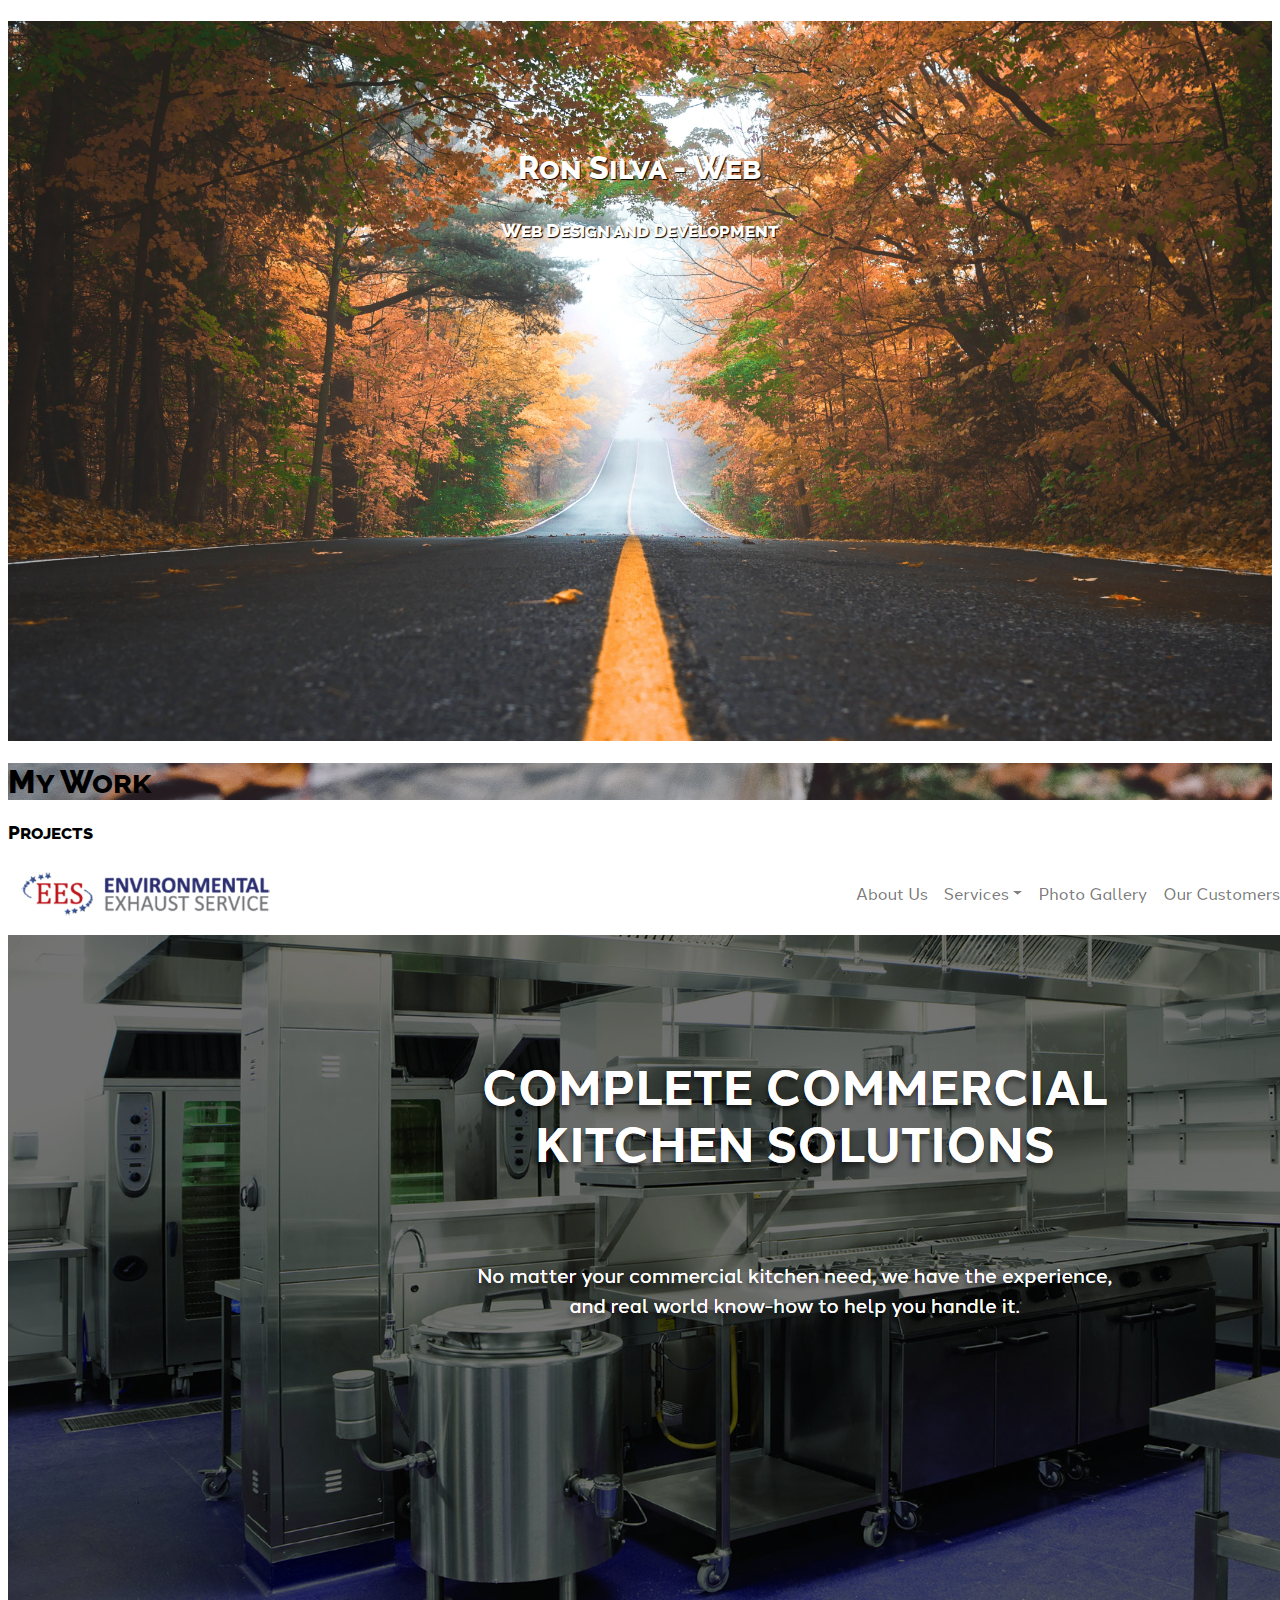
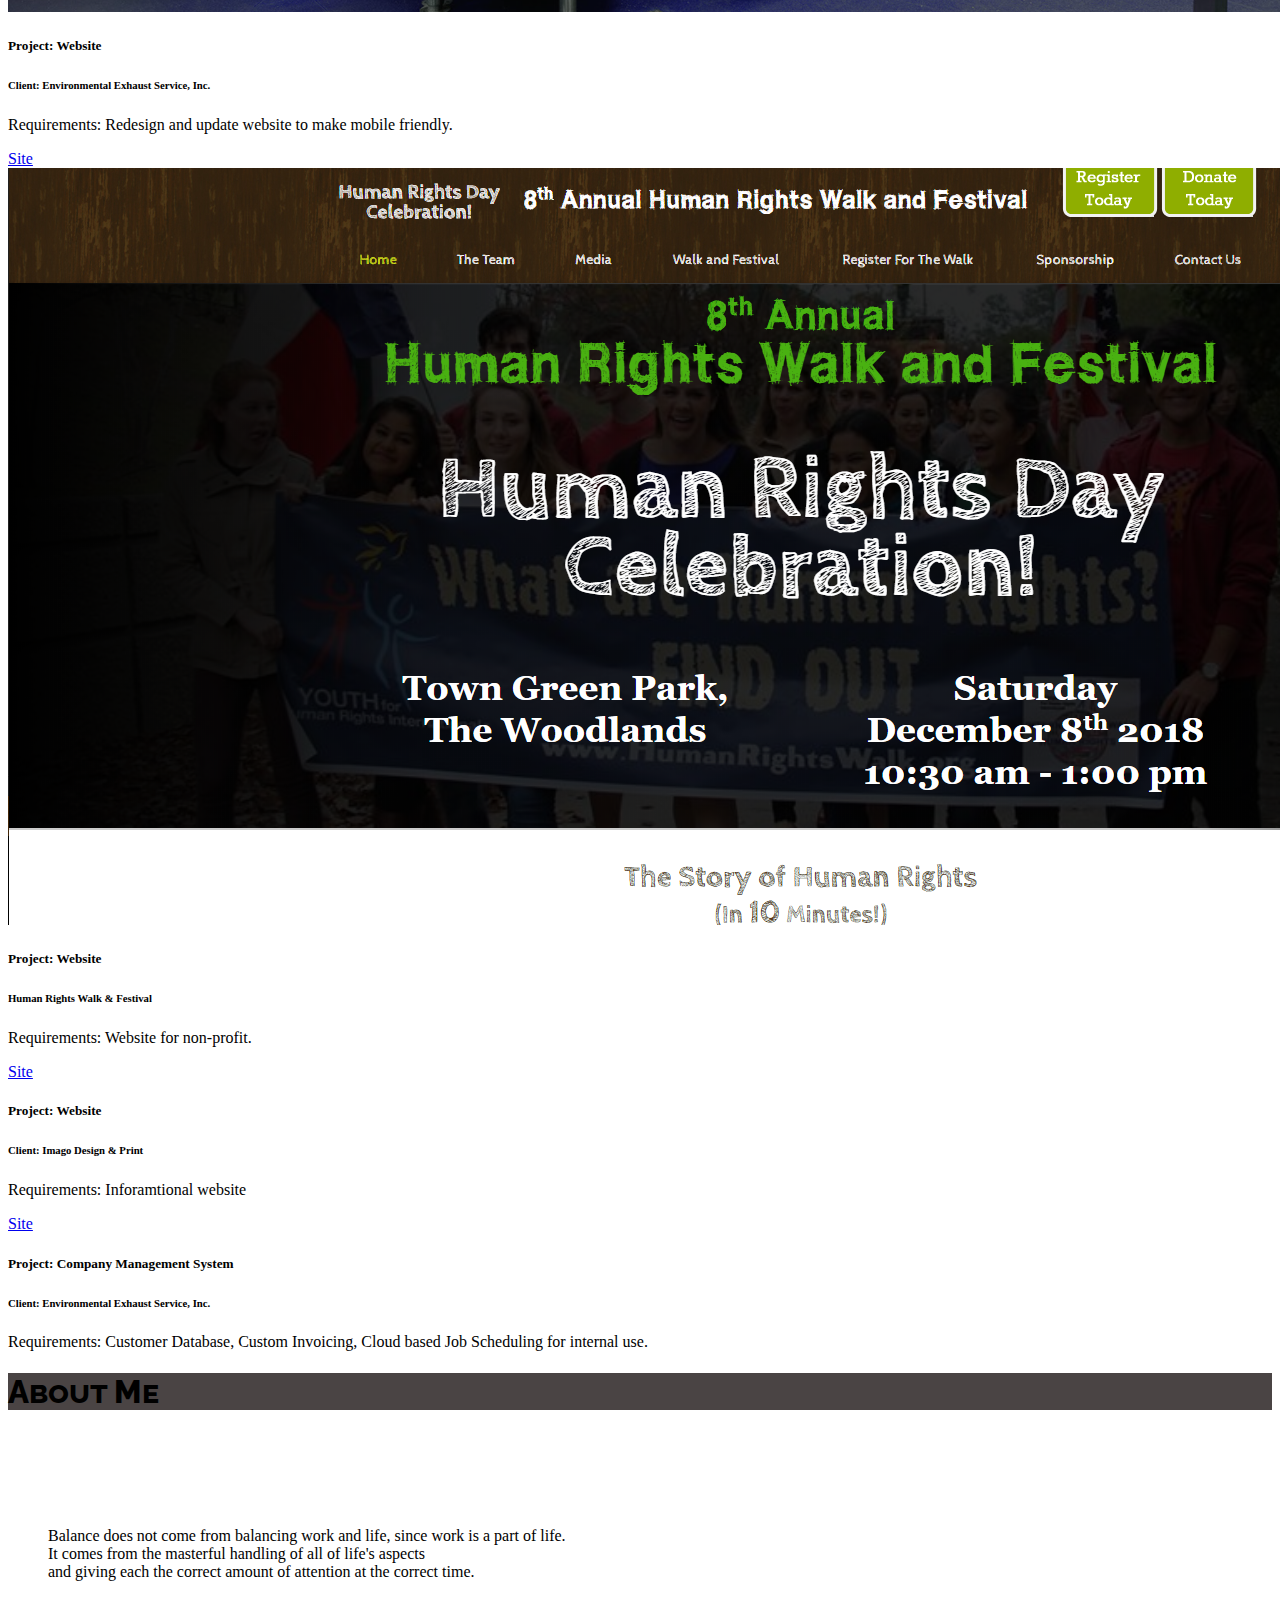
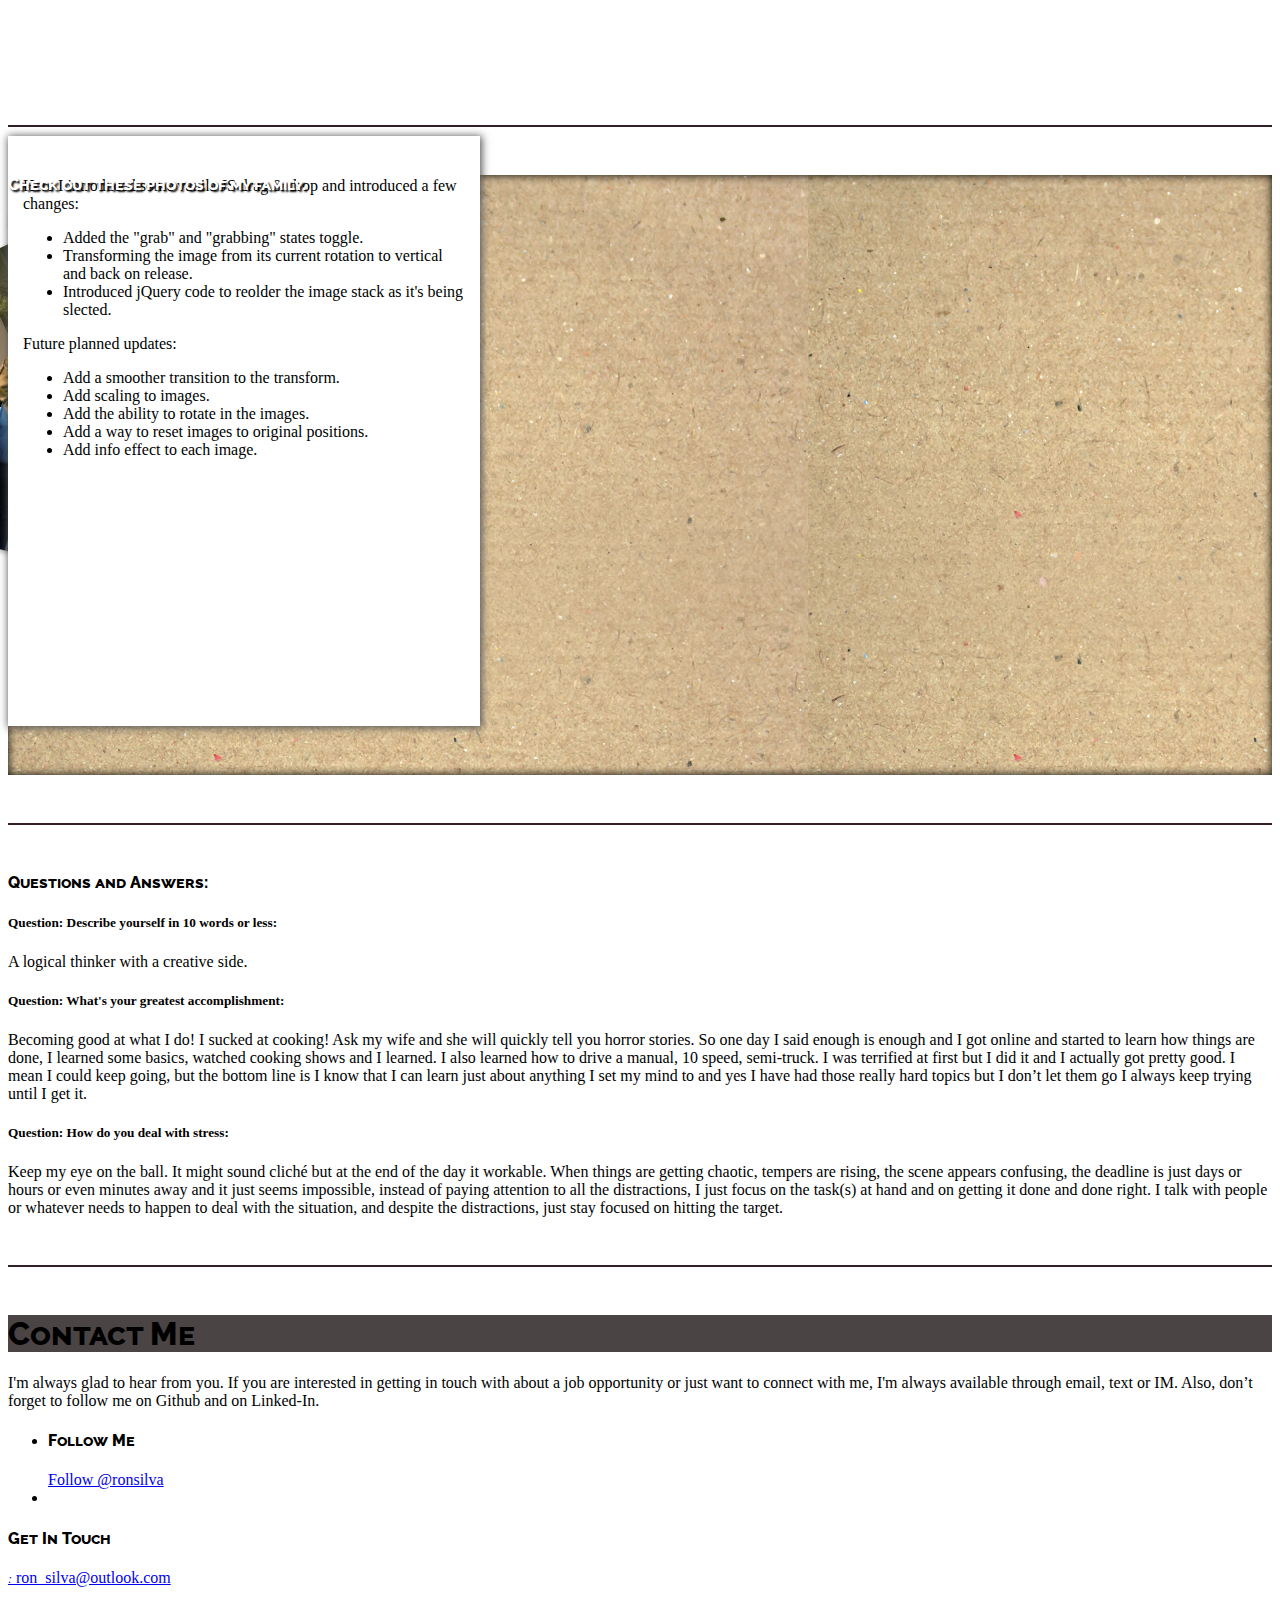
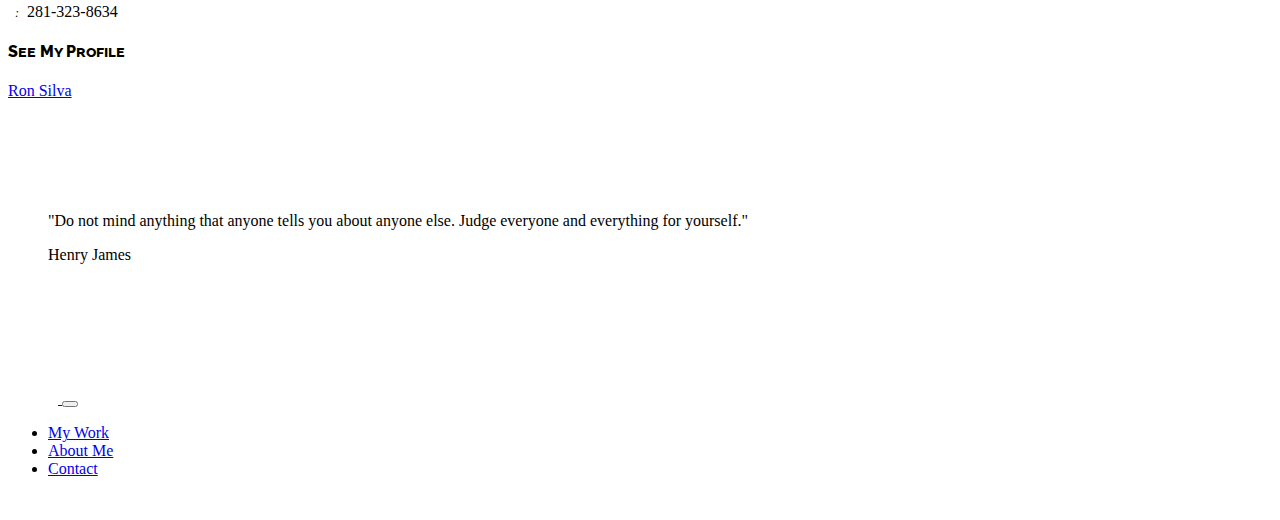
==== index.html @ 654223ab "Fix LinkedIn badge" ====
<!doctype html>
<html>
<head>
<meta charset="utf-8">
    <script src="https://code.jquery.com/jquery-3.3.1.min.js"></script>
    <meta name="viewport" content="width=device-width, initial-scale=1, shrink-to-fit=no">
    <meta name="description" content="My home page giving a quick insight into me and links to my work and ways to get in touch with me.">
    <meta name="author" content="Ron Silva">
    <link rel="icon" href="images/RonSilva_logoicon.png" type="image/png">
    <title>Ron Silva - Web Developer, Project Manager, Problem Solver</title>
    <!-- Bootstrap core CSS -->
    <link rel="stylesheet" href="https://stackpath.bootstrapcdn.com/bootstrap/4.1.3/css/bootstrap.min.css" integrity="sha384-MCw98/SFnGE8fJT3GXwEOngsV7Zt27NXFoaoApmYm81iuXoPkFOJwJ8ERdknLPMO" crossorigin="anonymous">
    <!--My style page-->
    <link href="css/style.css" rel="stylesheet" type="text/css">
    <!--FontAwesome CSS-->
    <link rel="stylesheet" href="https://use.fontawesome.com/releases/v5.3.1/css/all.css" integrity="sha384-mzrmE5qonljUremFsqc01SB46JvROS7bZs3IO2EmfFsd15uHvIt+Y8vEf7N7fWAU" crossorigin="anonymous">
    <link href="https://fonts.googleapis.com/css?family=Raleway:200,100,400" rel="stylesheet" type="text/css" />
    <!--GitHub Badge-->
    <script async defer src="https://buttons.github.io/buttons.js"></script>
    <script src="js/smoothScroll.js"></script>
</head>

<body id="top">
<header class="jumbotron bgImg rounded-0 myIndexBgImg">
        <div class="container-fluid">    
            <h1 class="indexHeaderText">Ron Silva - 
                <span 
                      class="txt-rotate" 
                      data-period="2000" 
                      data-rotate='["Web Developer", "Project Manager", "Problem Solver!"]'></span>
            </h1>
            <h3 class="indexHeaderText">Web Design and Development</h3>
        </div>
    </header>
    <!--Text Carousel-->
    <script src="js/typingCarousel.js"></script>

    <!--Header Work-->
    <div class="jumbotron bgImg rounded-0 myWorkBgImg" id="work">
      <div class="container-fluid">
          <h1 class="text-white pt-0">My Work</h1>
      </div>
    </div>
    <!--Main Body-->
    <section class="container pb-5 mb-5 bg-white">  
    <h3>Projects</h3>
       <div class="row">
            <div class="col-sm-6">
                <div class="card">
                    <div class="card-body">
                        <img class="card-img-top mb-2 border border-dark rounded" src="images/Projects/EES_Website.png" alt="EES,Inc. Website Image">
                        <h5 class="card-title">Project: Website</h5>
                        <h6 class="card-subtitle">Client: Environmental Exhaust Service, Inc.</h6>
                        <p class="card-text">Requirements: Redesign and update website to make mobile friendly.</p>
                        <a href="http://eestx.com/" class="btn btn-outline-dark px-5" target="new"> Site </a>
                    </div>
                </div>
            </div>
            <div class="col-sm-6">
                <div class="card">
                    <div class="card-body">
                        <img class="card-img-top mb-2 border border-dark rounded" src="images/Projects/HRW_Website.png" alt="Human Rights Walk website Image">
                        <h5 class="card-title">Project: Website</h5>
                        <h6 class="card-subtitle">Human Rights Walk &amp; Festival</h6>
                        <p class="card-text">Requirements: Website for non-profit.</p>
                        <a href="http://www.humanrightswalk.org/" class="btn btn-outline-dark px-5" target="new">Site</a>
                    </div>
                </div>
            </div>
        </div>
        <div class="clearfix my-3"></div>
        <div class="row">
            <div class="col-sm-6">
                <div class="card">
                    <div class="card-body">
                        <h5 class="card-title">Project: Website</h5>
                        <h6 class="card-subtitle">Client: Imago Design &amp; Print</h6> 
                        <p class="card-text">Requirements: Inforamtional website</p>
                        <a href="http://www.imagogr.com" class="btn btn-outline-dark px-5" target="new" >Site</a>
                    </div>
                </div>
            </div>
            <div class="col-sm-6">
                <div class="card">
                    <div class="card-body">
                        <h5 class="card-title">Project: Company Management System </h5>
                        <h6 class="card-subtitle">Client: Environmental Exhaust Service, Inc.</h6>
                        <p class="card-text">Requirements: Customer Database, Custom Invoicing, Cloud based Job Scheduling for internal use.</p>                        
                    </div>
                </div>
            </div>
        </div>
      </section>
    
    <!--About Me-->
    <!--Header-->
<div class="jumbotron bgImg aboutMeBgImg" id="about">
  <div class="container-fluid">
    <h1 class="text-white pt-0">About Me</h1>
  </div>
</div>
<div class="container"> 
  <!--Top statement-->
  <blockquote class="blockquote text-center py-4 mb-5">
    <p class="mb-0">Balance does not come from balancing work and life, since work is a part of life. <br>
      It comes from the masterful handling of all of life's aspects<br>
      and giving each the correct amount of attention at the correct time.</p>
  </blockquote>
  <!--Pictures-->
  <hr>
  </div>
    <section class="container-fluid" id="bg-wood">
    <!--<a href='https://www.freepik.com/free-psd/realistic-wood-background_957876.htm'>Designed by Graphictwister</a>-->  <div class="container">
        <h4 class="ml-5 py-5">Check out these photos of my family.</h4>
        <section class="meGroup pl-5"> 
            <img src="images/Me/Me1.JPG" alt="Me 1" class="tform-5 imgShadow img-thumbnail me" name="dragme"> 
            <img src="images/Me/Me2.JPG" alt="Me 2" class="tform-25 imgShadow img-thumbnail me" name="dragme"> 
            <img src="images/Me/Me_NewYork.JPG" alt="Me 3" class="tform-15 imgShadow img-thumbnail me" name="dragme"> 
            <img src="images/Me/Me+Einstein.jpg" alt="Me 4" class="tform-25  imgShadow img-thumbnail me" name="dragme"> 
            <img src="images/Me/Me+Kids+Einstein.jpg" alt="Me 5" class="tform-5 imgShadow img-thumbnail me" name="dragme"> 
            <img src="images/Me/Family.jpg" alt="Me 6" class="tform-25 imgShadow img-thumbnail me xWhith" name="dragme"> 
        </section>
    </div>
        <!--DragNDrop Script--> 
        <script src="js/dragNdrop.js"></script>
        <div class="float-right paperBG d-none d-lg-block">
            <p>Here I introduced some vanila JS drag &amp; drop and introduced a few changes:
                <ul>
                    <li>Added the "grab" and "grabbing" states toggle.</li>
                    <li>Transforming the image from its current rotation to vertical and back on release.</li>
                    <li>Introduced jQuery code to reolder the image stack as it's being slected.</li>
                </ul>
            </p>
            <p>Future planned updates:
                <ul>
                    <li>Add a smoother transition to the transform.</li>
                    <li>Add scaling to images.</li>
                    <li>Add the ability to rotate in the images.</li>
                    <li>Add a way to reset images to original positions.</li>
                    <li>Add info effect to each image.</li>
                </ul>
            </p>
        </div>
  </section>
  
  <!--Q and A--> 
  <div class="container pb-5 mb-5">
    <hr>
    <h4 id="more" class="mb-4">Questions and Answers:</h4>
      <!--Question 1 details-->
    <a id="10words"><h5>Question: Describe yourself in 10 words or less:</h5></a>
    <p>A logical thinker with a creative side.</p>
   <!-- <h5>Question: Why?</h5>
    <p>When I was young I used to work in small theaters in Hollywood. I worked on stage designs and lighting. That eventually lead me into floral design and I did that on and off professionally for a few years.  I personally gravitated towards interior design and architecture and was looking at working in that field. But one thing that was always with me was my ability to think logically.  Generally I was always considered the "smart one" amongst my friends. I just like to learn and develop new skills.   </p>-->  
      <!--Question 2 details-->
    <a id="greatest"><h5>Question: What's your greatest accomplishment:</h5></a>  
    <p>Becoming good at what I do!  I sucked at cooking!  Ask my wife and she will quickly tell you horror stories.  So one day I said enough is enough and I got online and started to learn how things are done, I learned some basics, watched cooking shows and I learned.  I also learned how to drive a manual, 10 speed, semi-truck.  I was terrified at first but I did it and I actually got pretty good.  I mean I could keep going, but the bottom line is I know that I can learn just about anything I set my mind to and yes I have had those really hard topics but I don’t let them go I always keep trying until I get it.</p>
      <!--Question 3 details-->
    <a id="stress"><h5>Question: How do you deal with stress:</h5></a>
      <p>Keep my eye on the ball. It might sound cliché but at the end of the day it workable.  When things are getting chaotic, tempers are rising, the scene appears confusing, the deadline is just days or hours or even minutes away and it just seems impossible, instead of paying attention to all the distractions, I just focus on the task(s) at hand and on getting it done and done right.  I talk with people or whatever needs to happen to deal with the situation, and despite the distractions, just stay focused on hitting the target.</p>
      
      <hr class="mb-5">  
  </div>
<div class="jumbotron bgImg contactMeBgImg" id="contact">
  <div class="container-fluid">
    <h1 class="text-white">Contact Me</h1>
  </div>
</div>
<div class="container">
  <div>
    <p>I'm always glad to hear from you.  If you are interested in getting in touch with about a job opportunity or just want to connect with me, I'm always available through email, text or IM.  Also, don’t forget to follow me on Github and on Linked-In. </p>
  </div>
  <section class="card-group pt-4"> 
    <!-- Follow buttons-->
    <div class="card">
      <ul class="list-group list-group-flush">
        <!--Github-->
        <li class="list-group-item">
          <h4 class="card-title py-3">Follow Me</h4>
          <!--<i class="fab fa-github fa-3x pb-2 d-block"></i>--> 
          <a class="github-button" href="https://github.com/ronsilva" data-size="large" aria-label="Follow @ronsilva on GitHub">Follow @ronsilva</a> </li>
        <!--linked in follow button-->
        <li class="list-group-item"> 
          <!--<i class="fab fa-linkedin fa-3x pb-2 d-block"></i>--> 
          <script src="//platform.linkedin.com/in.js" type="text/javascript"> lang: en_US</script> 
          <script type="IN/FollowCompany" data-id="1337"></script> 
        </li>
      </ul>
    </div>
    <!--Personal contact-->
    <div class="card">
      <div class="card-body">
        <h4 class="card-title py-2">Get In Touch</h4>
        <a class="text-black-50" href="mailto:ron_silva@outlook.com"><i class="fas fa-at fa-1x text-dark"> :</i> ron_silva@outlook.com</a>
        <p>&nbsp;<i class="fas fa-mobile-alt fa-1x text-dark">&nbsp;:</i>&nbsp; 281-323-8634</p>
      </div>
    </div>
    <!--Linked In Badge-->
    <div class="card">
      <div class="card-body">
        <h4 class="card-title py-2">See My Profile</h4>
        <div class="LI-profile-badge"  data-version="v1" data-size="medium" data-locale="en_US" data-type="horizontal" data-theme="light" data-vanity="mrronsilva"><a class="LI-simple-link" href="https://www.linkedin.com/in/mrronsilva?trk=profile-badge">Ron Silva</a></div>
      </div>
    </div>
  </section>
  <!--Quote-->
  <blockquote class="blockquote text-center">
    <p class="mb-0">"Do not mind anything that anyone tells you about anyone else. Judge everyone and everything for yourself."</p>
    <footer class="blockquote-footer">Henry James</footer>
  </blockquote>
</div>
    
    <!--Bottom NavBar-->  
    <nav class="navbar fixed-bottom navbar-expand-sm navbar-dark bg-dark">
      <a class="navbar-brand" href="#top"><img id="logo" src="images/RonSilva_logo.png" alt="Ron Silva Logo" width="50"> </a>
      <button class="navbar-toggler" type="button" data-toggle="collapse" data-target="#navbarCollapse" aria-controls="navbarCollapse" aria-expanded="false" aria-label="Toggle navigation">
        <span class="navbar-toggler-icon"></span>
      </button>
      <div class="collapse navbar-collapse" id="navbarCollapse">
        <ul class="navbar-nav mr-auto">
          <li class="nav-item">
            <a class="nav-link" href="#work">My Work</a>
          </li>
          <li class="nav-item">
            <a class="nav-link" href="#about">About Me <span class="sr-only"></span></a>
          </li>
          <li class="nav-item">
            <a class="nav-link" href="#contact">Contact</a>
          </li>
        </ul>
          <div class="nav-justified" style="color: white;"><small>Web Developer&nbsp; <i class="fas fa-ellipsis-v"></i>&nbsp; Project Manager&nbsp; <i class="fas fa-ellipsis-v"></i>&nbsp; Problem Solver&nbsp;</small></div>
      </div>
    </nav>    
    
 <!-- Bootstrap core JavaScript
    ================================================== -->
    <!-- Placed at the end of the document so the pages load faster -->
    <script src="https://cdnjs.cloudflare.com/ajax/libs/popper.js/1.14.3/umd/popper.min.js" integrity="sha384-ZMP7rVo3mIykV+2+9J3UJ46jBk0WLaUAdn689aCwoqbBJiSnjAK/l8WvCWPIPm49" crossorigin="anonymous"></script>
    <script src="https://stackpath.bootstrapcdn.com/bootstrap/4.1.3/js/bootstrap.min.js" integrity="sha384-ChfqqxuZUCnJSK3+MXmPNIyE6ZbWh2IMqE241rYiqJxyMiZ6OW/JmZQ5stwEULTy" crossorigin="anonymous"></script>
    <script>
    window.onload = function() {
        //dragNdrop
        document.onmousedown = startDrag;
        document.onmouseup = stopDrag;
        //Carousel
        var elements = document.getElementsByClassName('txt-rotate');
        for (var i=0; i<elements.length; i++) {
            var toRotate = elements[i].getAttribute('data-rotate');
            var period = elements[i].getAttribute('data-period');
                if (toRotate) {
                    new TxtRotate(elements[i], JSON.parse(toRotate), period);
                }
        }
        // INJECT CSS
        var css = document.createElement("style");
        css.type = "text/css";
        css.innerHTML = ".txt-rotate > .wrap { border-right: 0.08em solid #666 }";
        document.body.appendChild(css);
    }
    </script>
    <script type="text/javascript" src="https://platform.linkedin.com/badges/js/profile.js" async defer></script>
</body>
</html>
---- css/style.css ----
@charset "utf-8";
/* CSS Document */

/*Fonts*/
@import url("https://use.typekit.net/yme8pob.css");
/*also "halyard-display"; "freight-micro-pro;*/

/*General*/
body {
    font-family: "acumin-pro";
}

h1, h2, h3, h4 {
    font-family: 'Raleway', sans-serif;
    font-variant: small-caps;
    font-weight: 800;
}

hr {
    display: block;
    margin: 3em auto;
    border-style:solid;
    border-width: 1px;
    color: #332024;
}

.row {
    position: relative;
    z-index: 2;
}

/*Navbar Items*/
.navbar-brand {
    padding: 0;
    width: 50px;
}

.fas {
    font-size: .75em;
}

/*Page Header Images*/
.bgImg {
    background-repeat: no-repeat;
    background-attachment: fixed;
    background-size: cover;
}

@media (max-width: 576px) {
    .bgImg{
    background-attachment:scroll;    
    }
}

.myIndexBgImg {
    background-image: url(../images/Backgrounds/patrick-tomasso-151382-unsplash.jpg);
    background-position:top;
    height: 45em;
}

.myWorkBgImg {
    background-image: url(../images/Backgrounds/annie-spratt-40195-unsplash.jpg);
    background-position:top;
}

.aboutMeBgImg {
    background-image: url(../images/Backgrounds/wes-hicks-453773-unsplash.jpg);
    background-position:center;
}

.contactMeBgImg {
    background-image: url(../images/Backgrounds/patrick-tomasso-151382-unsplash.jpg);
    background-position:bottom;
}

/*Index Page*/


.jumbotron {
    position: relative;
    z-index: 2;
    background-color: rgba(13,6,6,0.75);
}

#meIndex {
    position:relative;
    float: right;
    display: block;
    width: 18%;
    z-index: 2;
}

/*About Me Page*/
.meGroup {
    position: relative;
    width: 100%;
    height: 100%;
}

.imgShadow {
    -webkit-box-shadow: 2px 2px 5px rgba(0,0,0,0.5);
    -moz-box-shadow: 2px 2px 5px rgba(0,0,0,0.3);
    box-shadow: 2px 2px 5px rgba(0,0,0,0.3);
}

.me {
    position: absolute;
    width: 200px;
    height: auto;
}

.xWhith {
    width: 300px;
}

.tform-5 {
    -ms-transform: rotate(5deg);  /*IE 9*/ 
    -webkit-transform: rotate(5deg);  /*Safari 3-8*/ 
    transform: rotate(5deg);
}

.tform-15 {
    -ms-transform: rotate(15deg); /* IE 9 */
    -webkit-transform: rotate(15deg); /* Safari 3-8 */
    transform: rotate(15deg);
}

.tform-25 {
    -ms-transform: rotate(-25deg);  /*IE 9 */
    -webkit-transform: rotate(-25deg);  /*Safari 3-8*/ 
    transform: rotate(-25deg);
}

#bg-wood{
    background:url(../images/Backgrounds/TextureBG.png);
    -moz-box-shadow:    inset 0 0 10px #000000;
    -webkit-box-shadow: inset 0 0 10px #000000;
    box-shadow: inset 0 0 10px #000;
    width: 100%;
    height: 600px;
}

#bg-wood h4 {
    position: relative;
    color: white;
    text-shadow:  2px 2px 2px #000;
    z-index: 10;
}
.paperBG {
    position: relative;
    bottom: 80px;
    background:#fff;
    width: 35%;
    height: 90%;
    padding: 25px 15px;
    box-shadow: 1px 1px 8px 1px #555;
}
.indexHeaderText {
    position: relative;
    color: #FFF;
    text-align: center;
    top:3em;
    padding: 1em 0;
    text-shadow: 1px 1px 1px #000;
}

.indexHeaderText h1 {
    font-size: 3em;
}

.indexHeaderText h3 {
    font-size: 2em;
    position: relative;
}
.blockquote {
    padding: 5em 0;
}
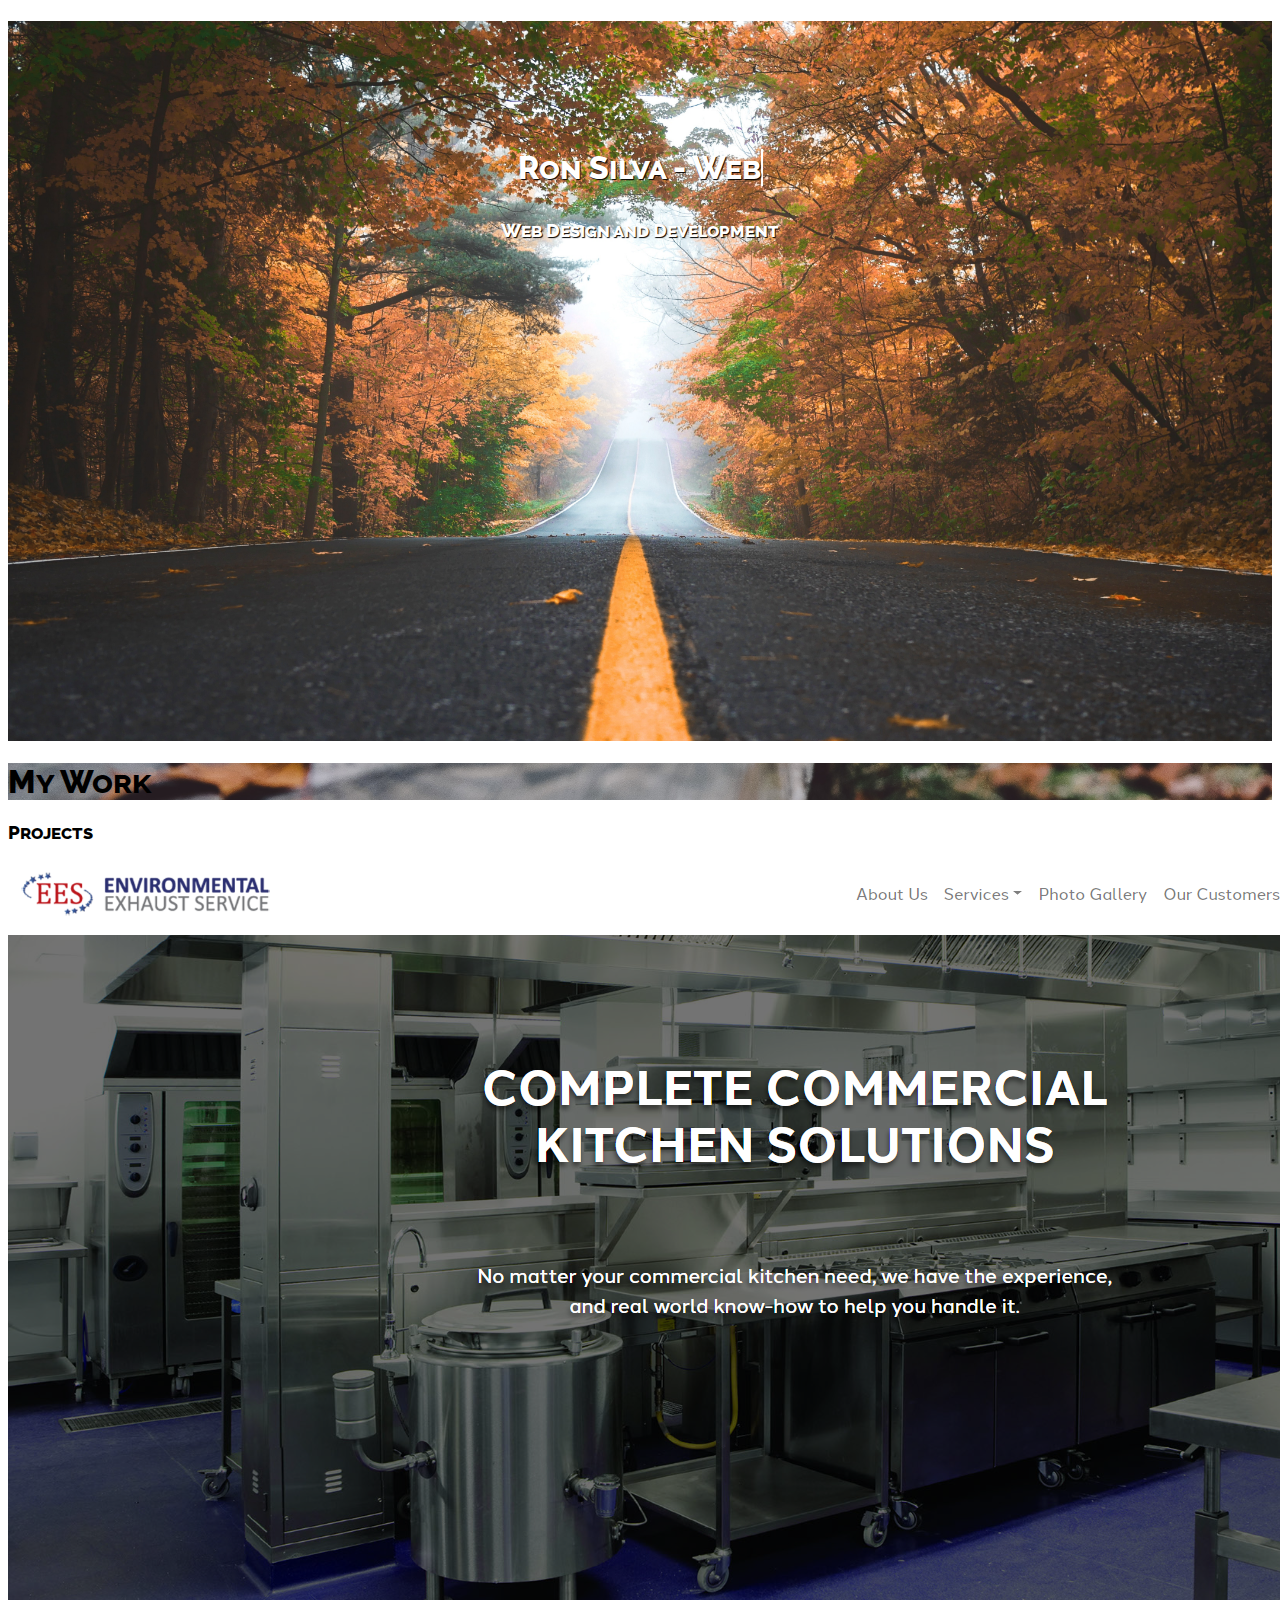
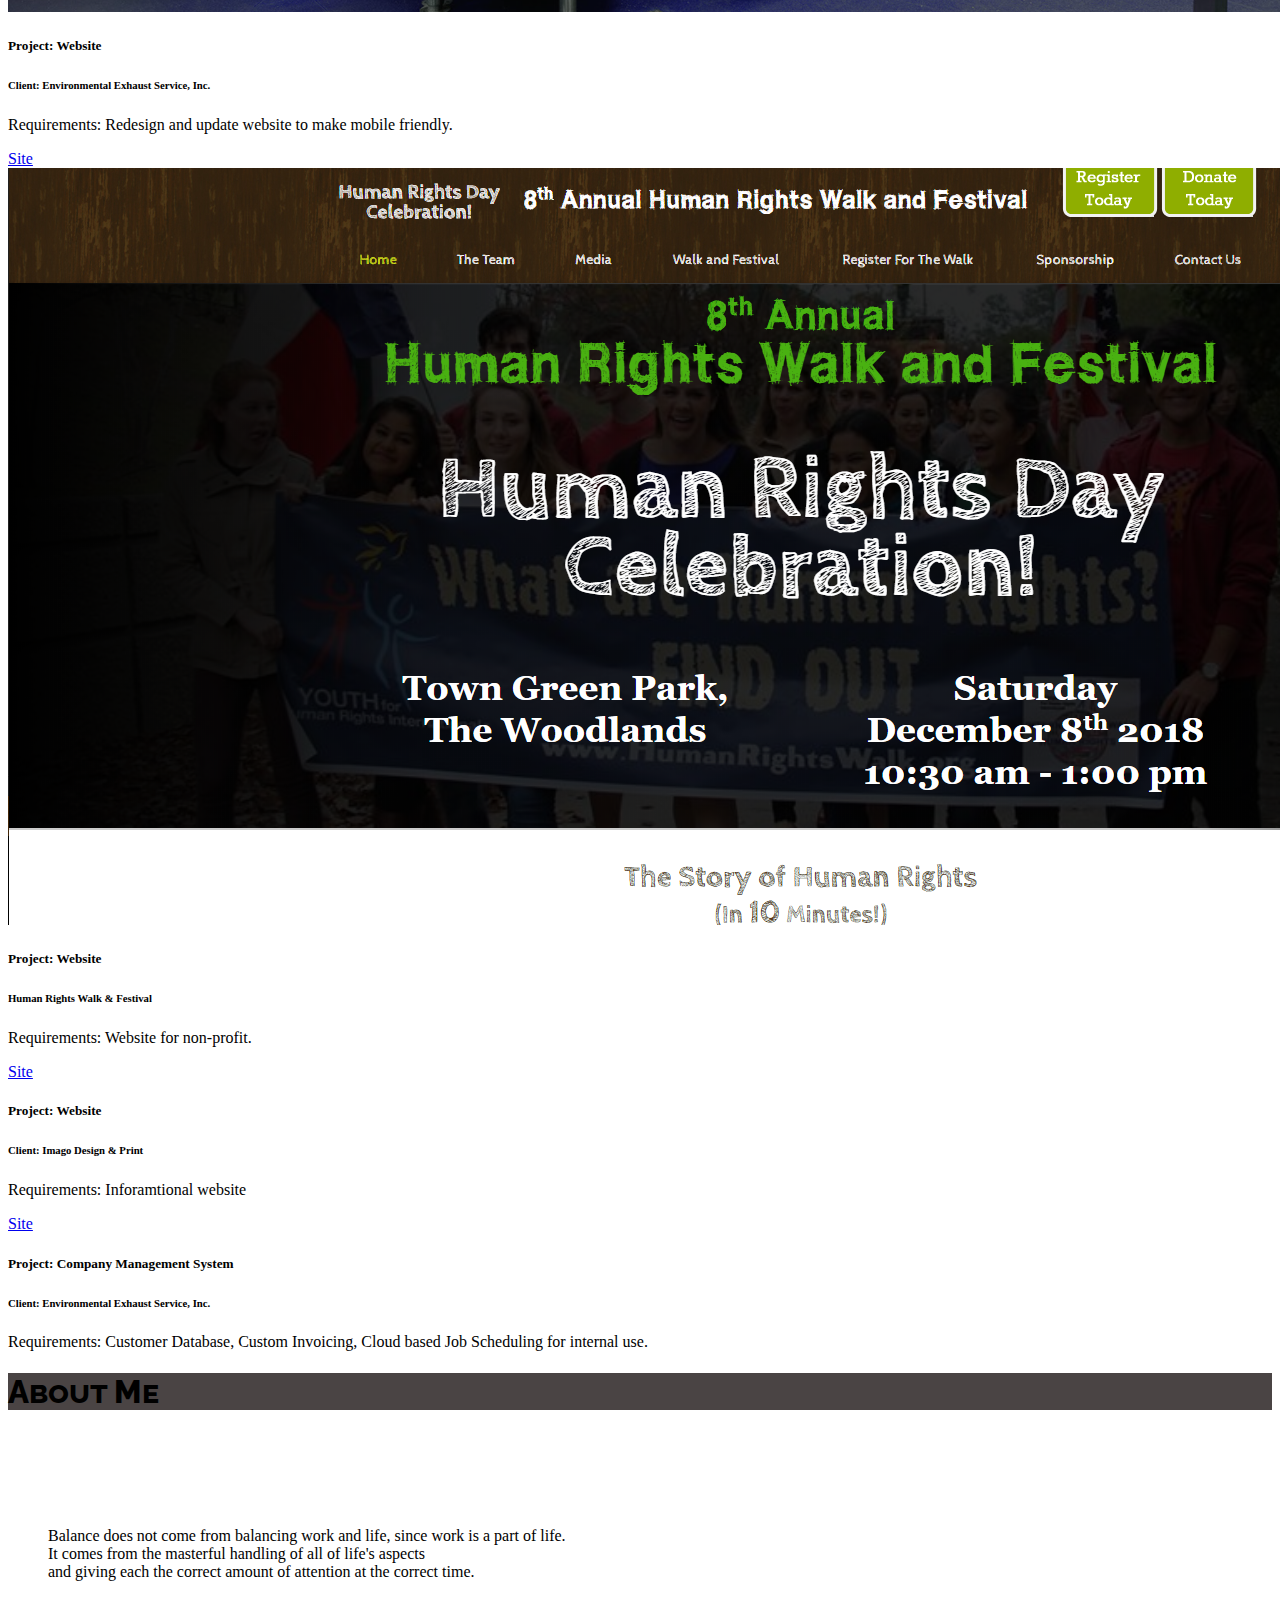
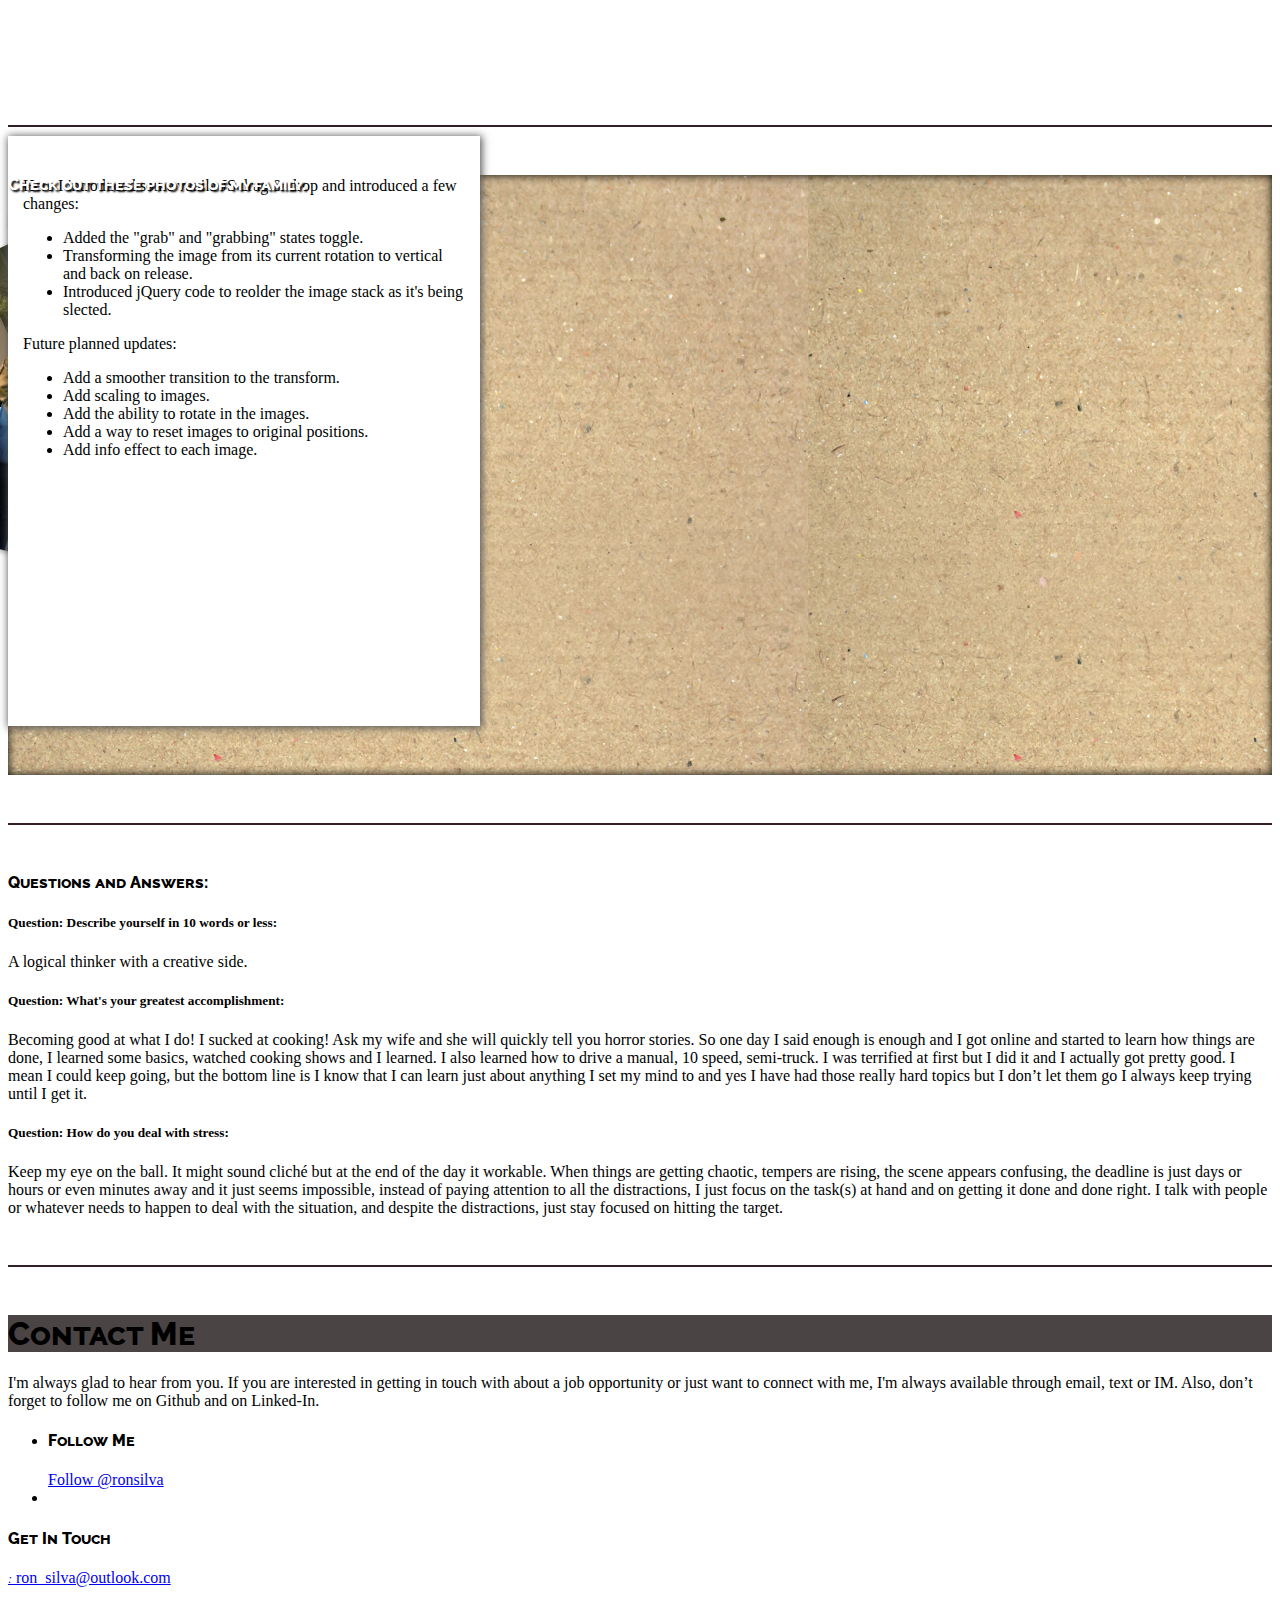
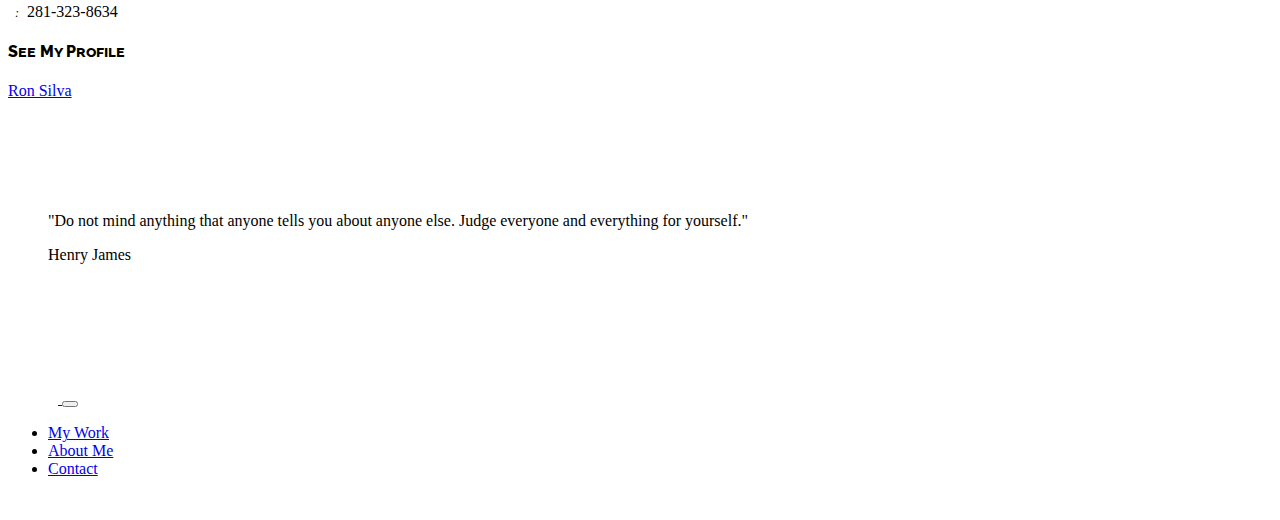
==== commit c6581104: "fix load time for top banner text" ====
--- a/index.html
+++ b/index.html
@@ -2,7 +2,6 @@
 <html>
 <head>
 <meta charset="utf-8">
-    <script src="https://code.jquery.com/jquery-3.3.1.min.js"></script>
     <meta name="viewport" content="width=device-width, initial-scale=1, shrink-to-fit=no">
     <meta name="description" content="My home page giving a quick insight into me and links to my work and ways to get in touch with me.">
     <meta name="author" content="Ron Silva">
@@ -91,10 +90,9 @@
             </div>
         </div>
       </section>
-    
     <!--About Me-->
     <!--Header-->
-<div class="jumbotron bgImg aboutMeBgImg" id="about">
+<div class="jumbotron bgImg rounded-0 aboutMeBgImg" id="about">
   <div class="container-fluid">
     <h1 class="text-white pt-0">About Me</h1>
   </div>
@@ -147,21 +145,15 @@
   <div class="container pb-5 mb-5">
     <hr>
     <h4 id="more" class="mb-4">Questions and Answers:</h4>
-      <!--Question 1 details-->
     <a id="10words"><h5>Question: Describe yourself in 10 words or less:</h5></a>
     <p>A logical thinker with a creative side.</p>
-   <!-- <h5>Question: Why?</h5>
-    <p>When I was young I used to work in small theaters in Hollywood. I worked on stage designs and lighting. That eventually lead me into floral design and I did that on and off professionally for a few years.  I personally gravitated towards interior design and architecture and was looking at working in that field. But one thing that was always with me was my ability to think logically.  Generally I was always considered the "smart one" amongst my friends. I just like to learn and develop new skills.   </p>-->  
-      <!--Question 2 details-->
     <a id="greatest"><h5>Question: What's your greatest accomplishment:</h5></a>  
     <p>Becoming good at what I do!  I sucked at cooking!  Ask my wife and she will quickly tell you horror stories.  So one day I said enough is enough and I got online and started to learn how things are done, I learned some basics, watched cooking shows and I learned.  I also learned how to drive a manual, 10 speed, semi-truck.  I was terrified at first but I did it and I actually got pretty good.  I mean I could keep going, but the bottom line is I know that I can learn just about anything I set my mind to and yes I have had those really hard topics but I don’t let them go I always keep trying until I get it.</p>
-      <!--Question 3 details-->
     <a id="stress"><h5>Question: How do you deal with stress:</h5></a>
-      <p>Keep my eye on the ball. It might sound cliché but at the end of the day it workable.  When things are getting chaotic, tempers are rising, the scene appears confusing, the deadline is just days or hours or even minutes away and it just seems impossible, instead of paying attention to all the distractions, I just focus on the task(s) at hand and on getting it done and done right.  I talk with people or whatever needs to happen to deal with the situation, and despite the distractions, just stay focused on hitting the target.</p>
-      
-      <hr class="mb-5">  
-  </div>
-<div class="jumbotron bgImg contactMeBgImg" id="contact">
+    <p>Keep my eye on the ball. It might sound cliché but at the end of the day it workable.  When things are getting chaotic, tempers are rising, the scene appears confusing, the deadline is just days or hours or even minutes away and it just seems impossible, instead of paying attention to all the distractions, I just focus on the task(s) at hand and on getting it done and done right.  I talk with people or whatever needs to happen to deal with the situation, and despite the distractions, just stay focused on hitting the target.</p>
+    <hr class="mb-5">  
+  </div>
+<div class="jumbotron bgImg rounded-0 contactMeBgImg" id="contact">
   <div class="container-fluid">
     <h1 class="text-white">Contact Me</h1>
   </div>
@@ -235,14 +227,10 @@
  <!-- Bootstrap core JavaScript
     ================================================== -->
     <!-- Placed at the end of the document so the pages load faster -->
+    <script src="https://code.jquery.com/jquery-3.3.1.min.js"></script>
     <script src="https://cdnjs.cloudflare.com/ajax/libs/popper.js/1.14.3/umd/popper.min.js" integrity="sha384-ZMP7rVo3mIykV+2+9J3UJ46jBk0WLaUAdn689aCwoqbBJiSnjAK/l8WvCWPIPm49" crossorigin="anonymous"></script>
     <script src="https://stackpath.bootstrapcdn.com/bootstrap/4.1.3/js/bootstrap.min.js" integrity="sha384-ChfqqxuZUCnJSK3+MXmPNIyE6ZbWh2IMqE241rYiqJxyMiZ6OW/JmZQ5stwEULTy" crossorigin="anonymous"></script>
     <script>
-    window.onload = function() {
-        //dragNdrop
-        document.onmousedown = startDrag;
-        document.onmouseup = stopDrag;
-        //Carousel
         var elements = document.getElementsByClassName('txt-rotate');
         for (var i=0; i<elements.length; i++) {
             var toRotate = elements[i].getAttribute('data-rotate');
@@ -254,9 +242,14 @@
         // INJECT CSS
         var css = document.createElement("style");
         css.type = "text/css";
-        css.innerHTML = ".txt-rotate > .wrap { border-right: 0.08em solid #666 }";
+        css.innerHTML = ".txt-rotate > .wrap { border-right: 0.08em solid #fff; }";
         document.body.appendChild(css);
-    }
+        
+        //dragNdrop    
+        $(document).ready = function() {
+            document.onmousedown = startDrag;
+            document.onmouseup = stopDrag;
+        }
     </script>
     <script type="text/javascript" src="https://platform.linkedin.com/badges/js/profile.js" async defer></script>
 </body>
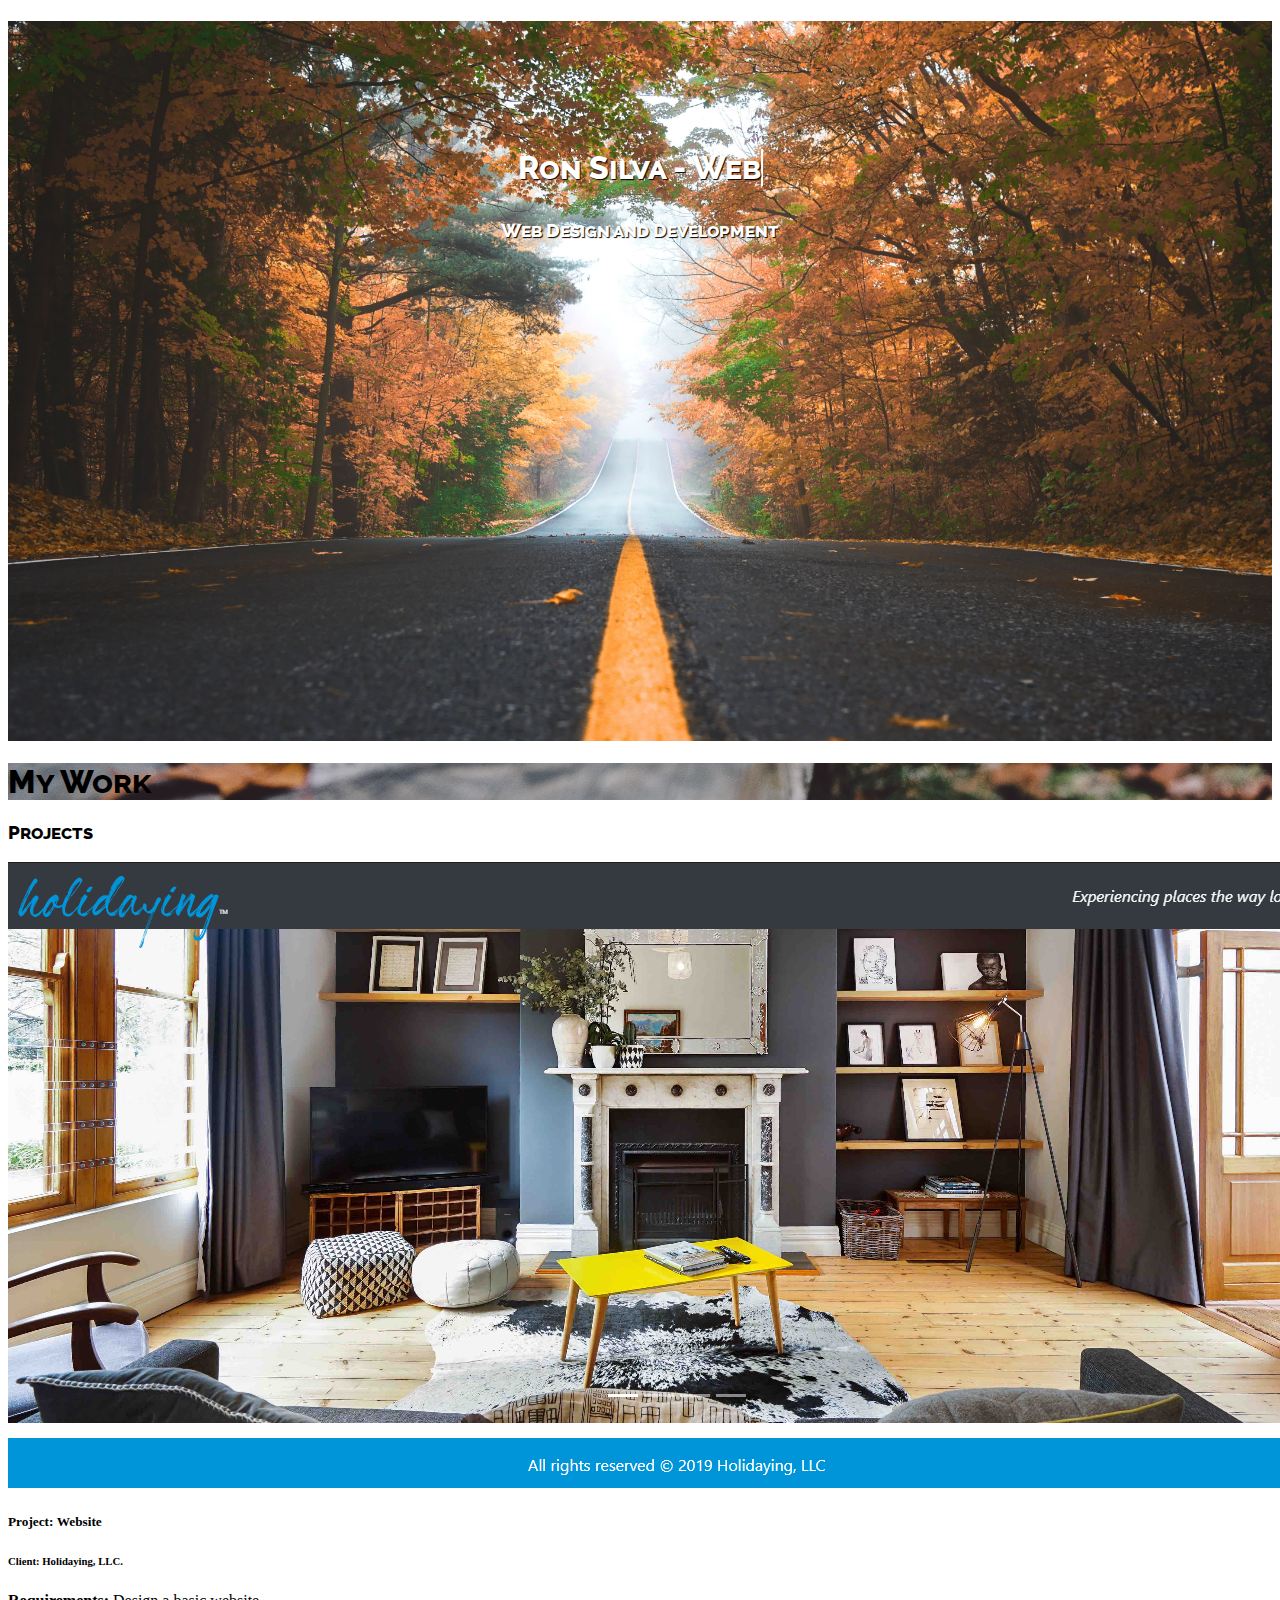
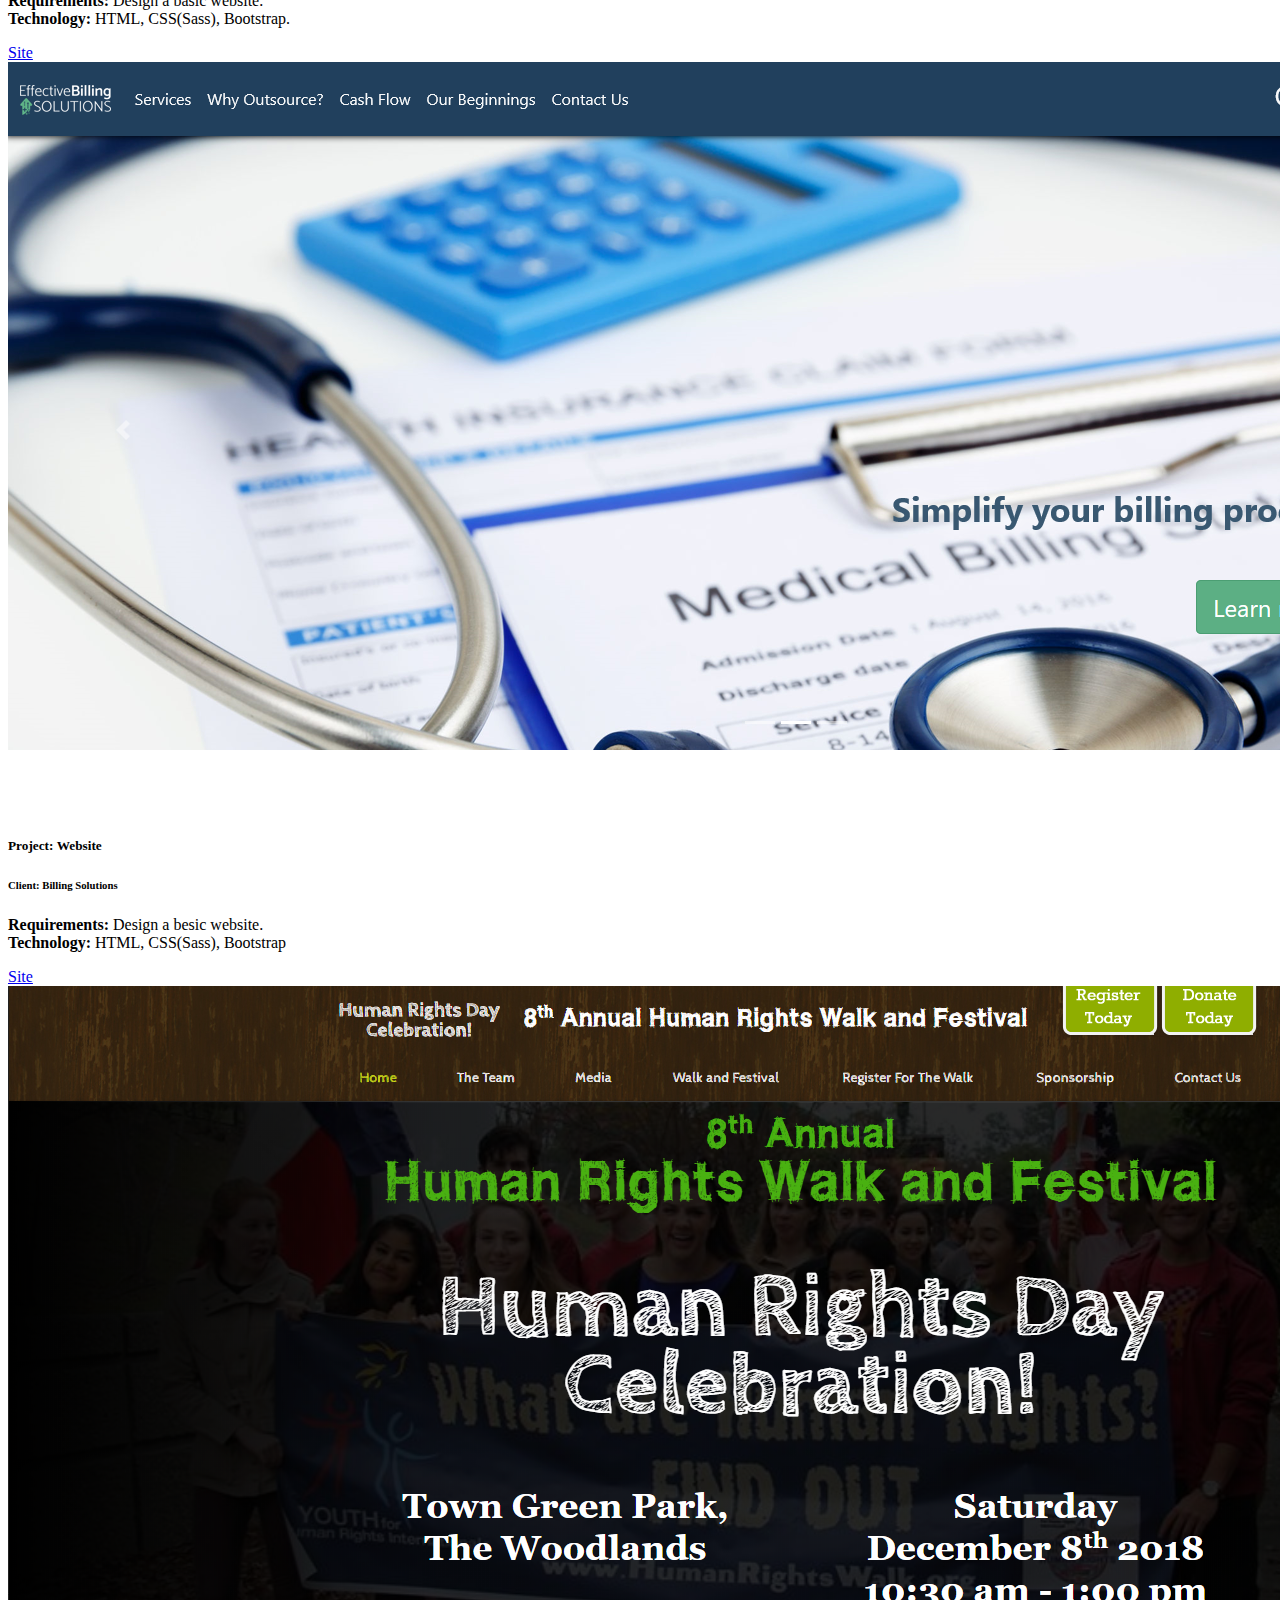
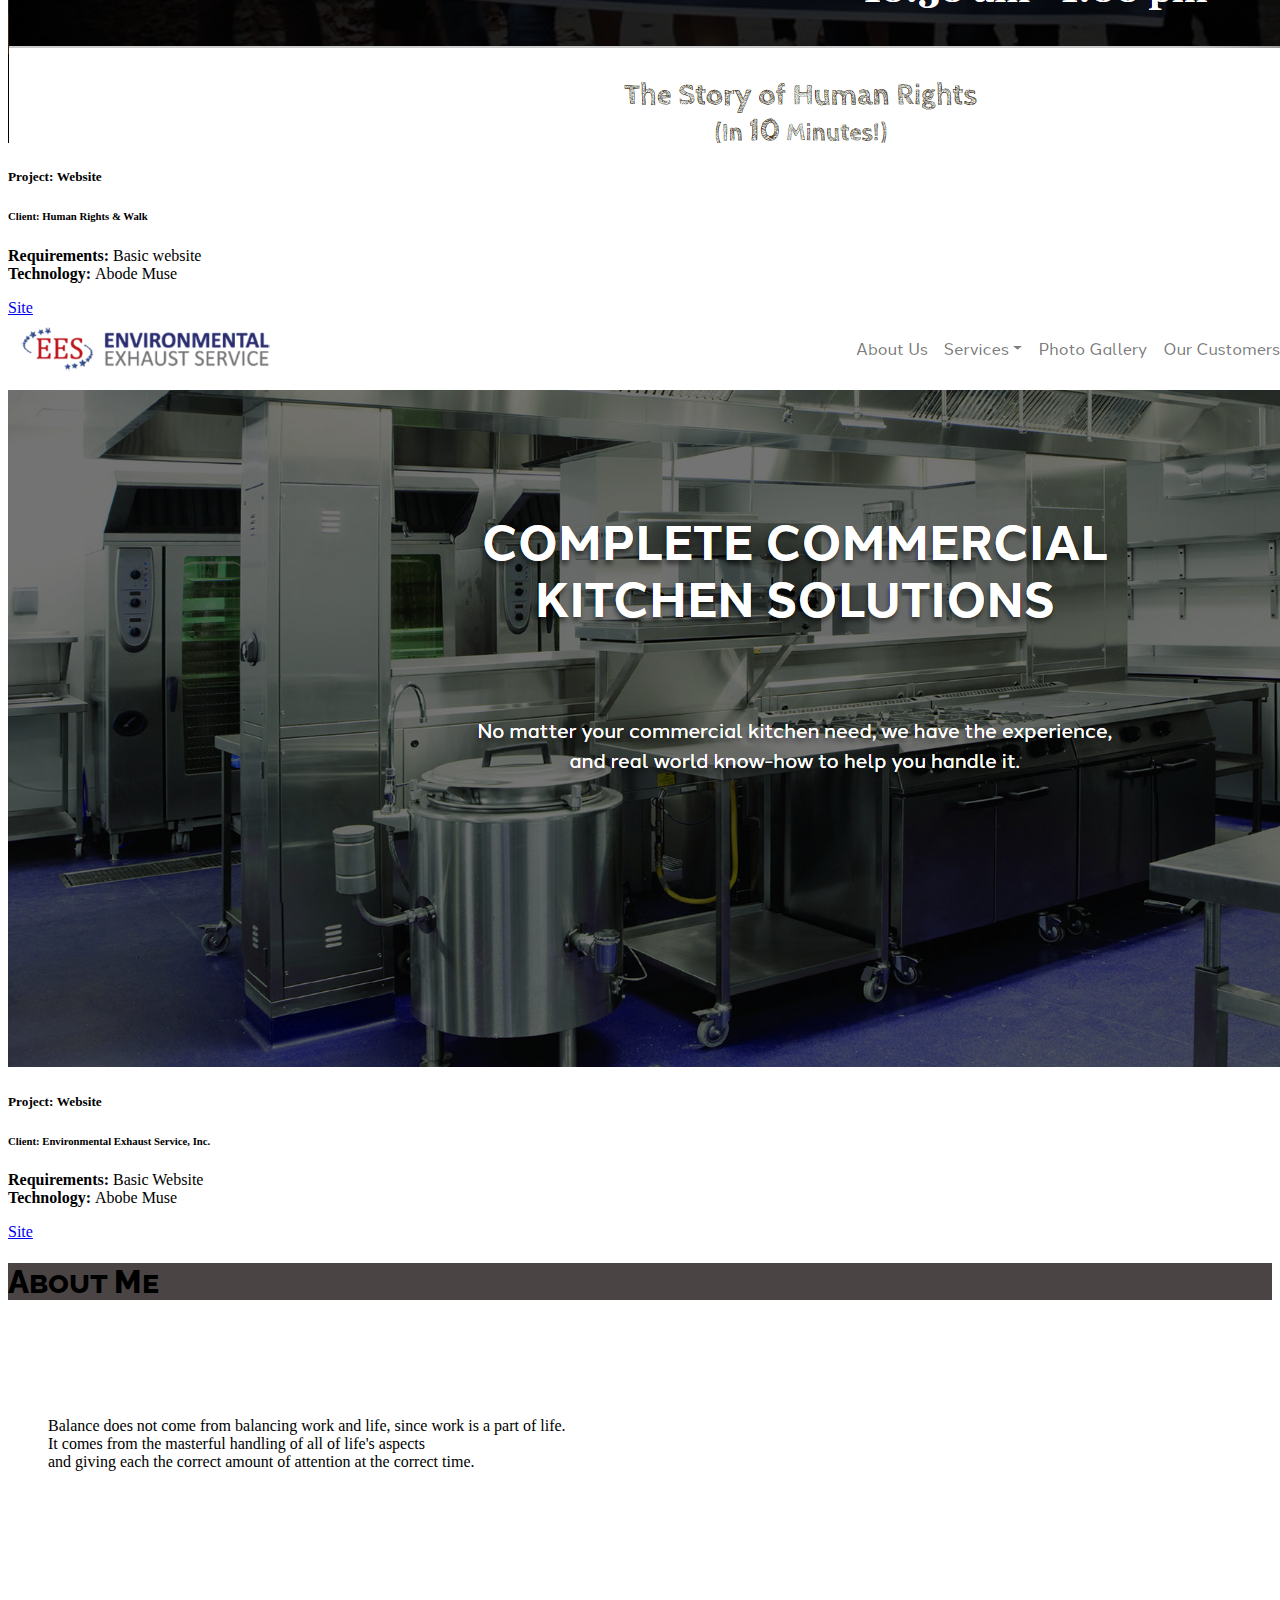
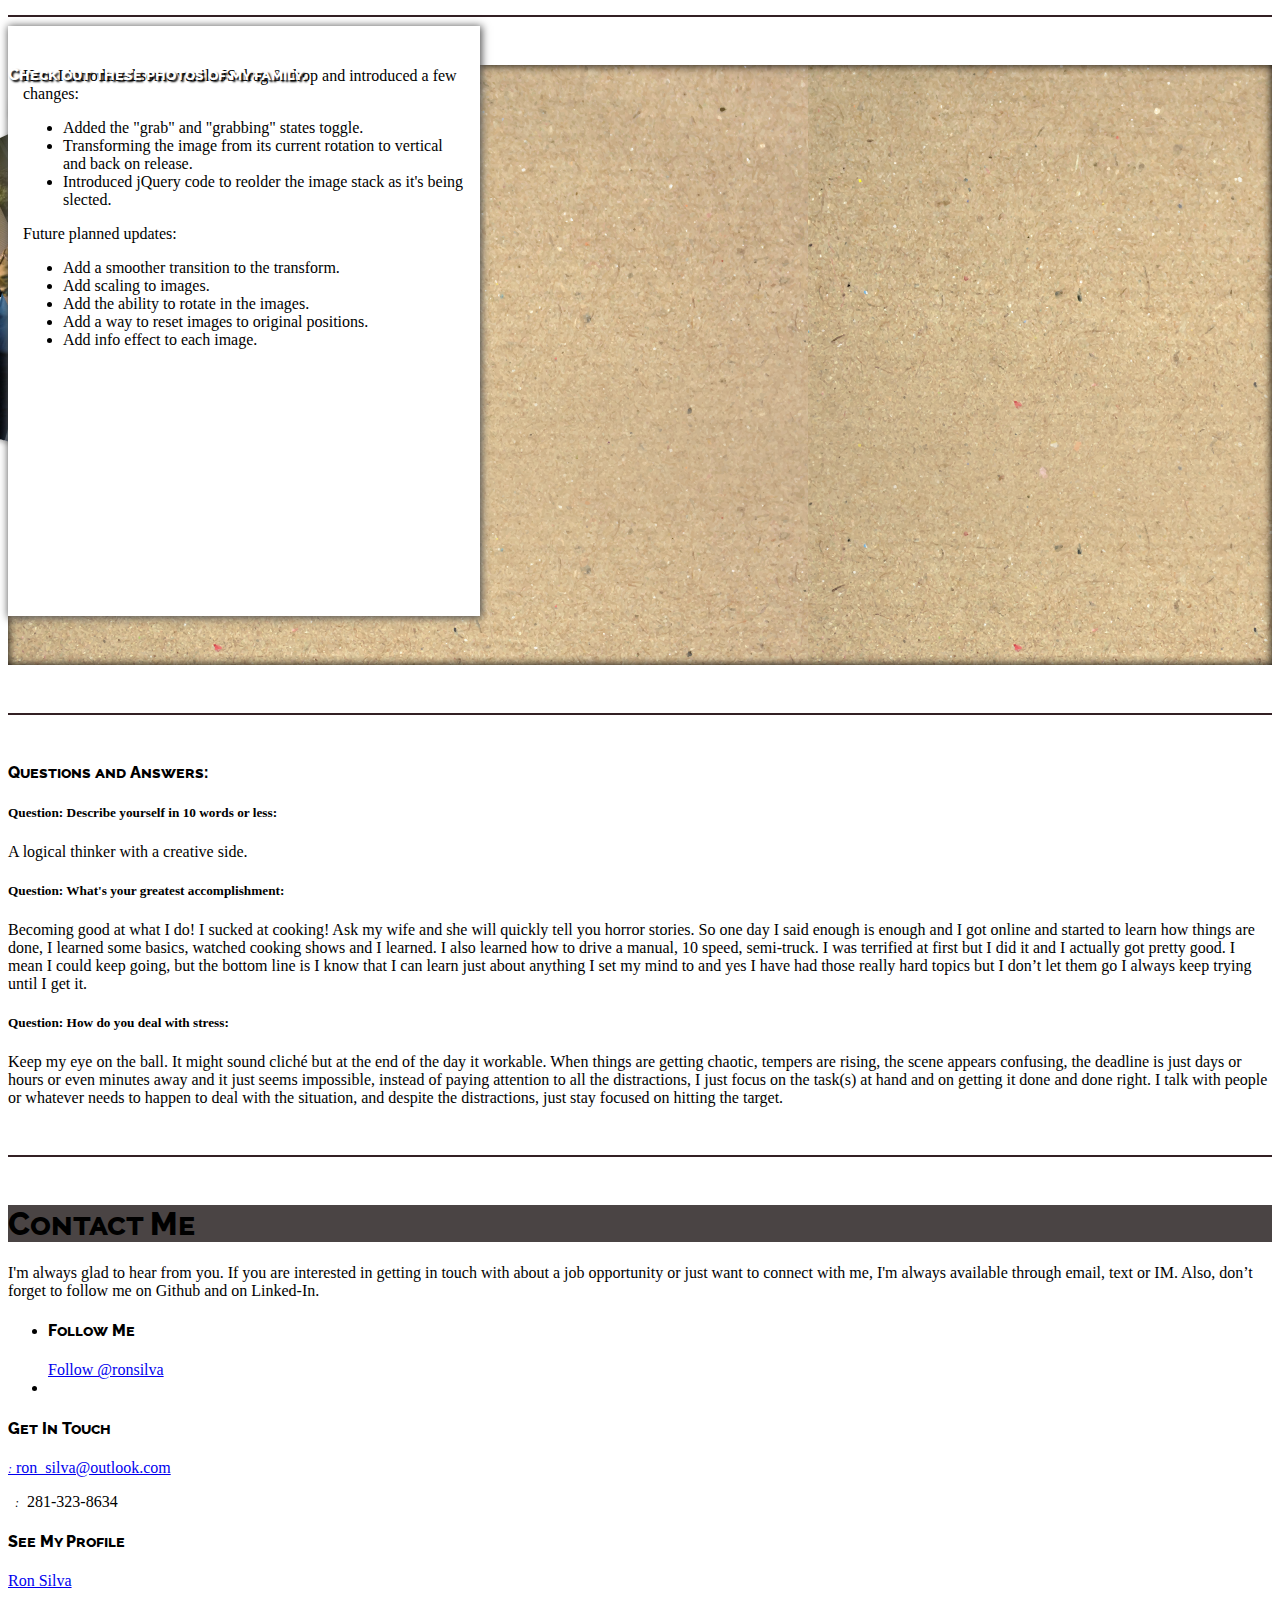
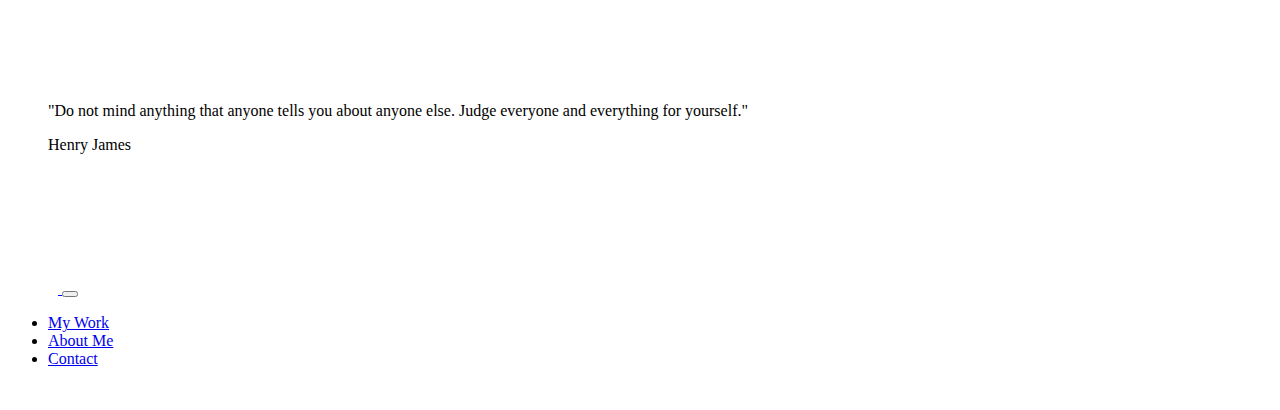
==== commit 3b723c18: "Smoother transition, updated work" ====
--- a/index.html
+++ b/index.html
@@ -14,9 +14,6 @@
     <!--FontAwesome CSS-->
     <link rel="stylesheet" href="https://use.fontawesome.com/releases/v5.3.1/css/all.css" integrity="sha384-mzrmE5qonljUremFsqc01SB46JvROS7bZs3IO2EmfFsd15uHvIt+Y8vEf7N7fWAU" crossorigin="anonymous">
     <link href="https://fonts.googleapis.com/css?family=Raleway:200,100,400" rel="stylesheet" type="text/css" />
-    <!--GitHub Badge-->
-    <script async defer src="https://buttons.github.io/buttons.js"></script>
-    <script src="js/smoothScroll.js"></script>
 </head>
 
 <body id="top">
@@ -47,22 +44,26 @@
             <div class="col-sm-6">
                 <div class="card">
                     <div class="card-body">
-                        <img class="card-img-top mb-2 border border-dark rounded" src="images/Projects/EES_Website.png" alt="EES,Inc. Website Image">
-                        <h5 class="card-title">Project: Website</h5>
-                        <h6 class="card-subtitle">Client: Environmental Exhaust Service, Inc.</h6>
-                        <p class="card-text">Requirements: Redesign and update website to make mobile friendly.</p>
-                        <a href="http://eestx.com/" class="btn btn-outline-dark px-5" target="new"> Site </a>
-                    </div>
-                </div>
-            </div>
-            <div class="col-sm-6">
-                <div class="card">
-                    <div class="card-body">
-                        <img class="card-img-top mb-2 border border-dark rounded" src="images/Projects/HRW_Website.png" alt="Human Rights Walk website Image">
-                        <h5 class="card-title">Project: Website</h5>
-                        <h6 class="card-subtitle">Human Rights Walk &amp; Festival</h6>
-                        <p class="card-text">Requirements: Website for non-profit.</p>
-                        <a href="http://www.humanrightswalk.org/" class="btn btn-outline-dark px-5" target="new">Site</a>
+                        <img class="card-img-top mb-2 border border-dark rounded" src="images/Projects/Holidaying.png" alt="Holidaying,LLC. Website Image">
+                        <h5 class="card-title"><strong>Project: </strong> Website</h5>
+                        <h6 class="card-subtitle"><strong>Client: </strong> Holidaying, LLC.</h6>
+                        <p class="card-text"><strong>Requirements: </strong> Design a basic website.
+                          <br>
+                        <strong>Technology: </strong>HTML, CSS(Sass), Bootstrap.</p>
+                        <a href="http://goholidaying.com/" class="btn btn-outline-dark px-5" target="_blank"> Site </a>
+                    </div>
+                </div>
+            </div>
+            <div class="col-sm-6">
+                <div class="card">
+                    <div class="card-body">
+                        <img class="card-img-top mb-2 border border-dark rounded" src="images/Projects/EffectiveBilling.png" alt="Effective Billing website Image">
+                        <h5 class="card-title"><strong>Project: </strong> Website</h5>
+                        <h6 class="card-subtitle"><strong>Client: </strong> Billing Solutions</h6>
+                        <p class="card-text"><strong>Requirements: </strong> Design a besic website.
+                          <br>
+                          <strong>Technology: </strong> HTML, CSS(Sass), Bootstrap</p>
+                        <a href="http://effectivebillingnow.com/" class="btn btn-outline-dark px-5" target="_blank">Site</a>
                     </div>
                 </div>
             </div>
@@ -72,19 +73,26 @@
             <div class="col-sm-6">
                 <div class="card">
                     <div class="card-body">
-                        <h5 class="card-title">Project: Website</h5>
-                        <h6 class="card-subtitle">Client: Imago Design &amp; Print</h6> 
-                        <p class="card-text">Requirements: Inforamtional website</p>
-                        <a href="http://www.imagogr.com" class="btn btn-outline-dark px-5" target="new" >Site</a>
-                    </div>
-                </div>
-            </div>
-            <div class="col-sm-6">
-                <div class="card">
-                    <div class="card-body">
-                        <h5 class="card-title">Project: Company Management System </h5>
-                        <h6 class="card-subtitle">Client: Environmental Exhaust Service, Inc.</h6>
-                        <p class="card-text">Requirements: Customer Database, Custom Invoicing, Cloud based Job Scheduling for internal use.</p>                        
+                        <img class="card-img-top mb-2 border border-dark rounded" src="images/Projects/HRW_Website.png" alt="Human Rights & Walk Image">
+                        <h5 class="card-title"><strong>Project: </strong> Website</h5>
+                        <h6 class="card-subtitle"><strong>Client: </strong> Human Rights &amp; Walk</h6> 
+                        <p class="card-text"><strong>Requirements: </strong> Basic website
+                        <br>
+                        <strong>Technology: </strong>Abode Muse</p>
+                        <a href="http://www.humanrightswalk.org" class="btn btn-outline-dark px-5" target="_blank" >Site</a>
+                    </div>
+                </div>
+            </div>
+            <div class="col-sm-6">
+                <div class="card">
+                    <div class="card-body">
+                        <img class="card-img-top mb-2 border border-dark rounded" src="images/Projects/EES_Website.png" alt="EES Inc.">
+                        <h5 class="card-title"><strong>Project: </strong> Website</h5>
+                        <h6 class="card-subtitle"><strong>Client: </strong> Environmental Exhaust Service, Inc.</h6>
+                        <p class="card-text"><strong>Requirements: </strong> Basic Website
+                        <br>
+                        <strong>Technology: </strong>Abobe Muse</p>
+                        <a href="http://www.eestx.com" class="btn btn-outline-dark px-5" target="_blank" >Site</a>                        
                     </div>
                 </div>
             </div>
@@ -119,8 +127,8 @@
             <img src="images/Me/Family.jpg" alt="Me 6" class="tform-25 imgShadow img-thumbnail me xWhith" name="dragme"> 
         </section>
     </div>
-        <!--DragNDrop Script--> 
-        <script src="js/dragNdrop.js"></script>
+        <!--DragNDrop Script-->
+                
         <div class="float-right paperBG d-none d-lg-block">
             <p>Here I introduced some vanila JS drag &amp; drop and introduced a few changes:
                 <ul>
@@ -227,30 +235,29 @@
  <!-- Bootstrap core JavaScript
     ================================================== -->
     <!-- Placed at the end of the document so the pages load faster -->
+    <!-- <script src="/js/dragNdrop.js"></script> -->
     <script src="https://code.jquery.com/jquery-3.3.1.min.js"></script>
     <script src="https://cdnjs.cloudflare.com/ajax/libs/popper.js/1.14.3/umd/popper.min.js" integrity="sha384-ZMP7rVo3mIykV+2+9J3UJ46jBk0WLaUAdn689aCwoqbBJiSnjAK/l8WvCWPIPm49" crossorigin="anonymous"></script>
     <script src="https://stackpath.bootstrapcdn.com/bootstrap/4.1.3/js/bootstrap.min.js" integrity="sha384-ChfqqxuZUCnJSK3+MXmPNIyE6ZbWh2IMqE241rYiqJxyMiZ6OW/JmZQ5stwEULTy" crossorigin="anonymous"></script>
-    <script>
-        var elements = document.getElementsByClassName('txt-rotate');
-        for (var i=0; i<elements.length; i++) {
-            var toRotate = elements[i].getAttribute('data-rotate');
-            var period = elements[i].getAttribute('data-period');
-                if (toRotate) {
-                    new TxtRotate(elements[i], JSON.parse(toRotate), period);
-                }
-        }
-        // INJECT CSS
-        var css = document.createElement("style");
-        css.type = "text/css";
-        css.innerHTML = ".txt-rotate > .wrap { border-right: 0.08em solid #fff; }";
-        document.body.appendChild(css);
-        
-        //dragNdrop    
-        $(document).ready = function() {
-            document.onmousedown = startDrag;
-            document.onmouseup = stopDrag;
-        }
-    </script>
-    <script type="text/javascript" src="https://platform.linkedin.com/badges/js/profile.js" async defer></script>
+    <script src="/js/dragNdrop.js"></script>
+    <script src="js/smoothScroll.js"></script>
+    <!--GitHub Badge-->
+    <script async defer src="https://buttons.github.io/buttons.js"></script>    
+  <script>
+    var elements = document.getElementsByClassName('txt-rotate');
+    for (var i=0; i<elements.length; i++) {
+        var toRotate = elements[i].getAttribute('data-rotate');
+        var period = elements[i].getAttribute('data-period');
+            if (toRotate) {
+                new TxtRotate(elements[i], JSON.parse(toRotate), period);
+            }
+    }
+    // INJECT CSS
+    var css = document.createElement("style");
+    css.type = "text/css";
+    css.innerHTML = ".txt-rotate > .wrap { border-right: 0.08em solid #fff; }";
+    document.body.appendChild(css);
+  </script>
+  <script type="text/javascript" src="https://platform.linkedin.com/badges/js/profile.js" async defer></script>
 </body>
-</html>+</html>
--- a/css/style.css
+++ b/css/style.css
@@ -107,6 +107,11 @@
     position: absolute;
     width: 200px;
     height: auto;
+    -webkit-transition: transform 100ms ease-in-out;
+    -moz-transition: transform 100ms ease-in-out;
+    -ms-transition: transform 1000ms ease-in-out;
+    -o-transition: transform 100ms ease-in-out;
+    transition: transform 100ms ease-in-out;
 }
 
 .xWhith {
@@ -114,21 +119,38 @@
 }
 
 .tform-5 {
-    -ms-transform: rotate(5deg);  /*IE 9*/ 
-    -webkit-transform: rotate(5deg);  /*Safari 3-8*/ 
+    -webkit-transform: rotate(5deg);
+    -moz-transform: rotate(5deg);
+    -ms-transform: rotate(5deg);
+    -o-transform: rotate(5deg); 
     transform: rotate(5deg);
+    -webkit-transition: transform 100ms ease-in-out;
+    -moz-transition: transform 100ms ease-in-out;
+    -ms-transition: transform 100ms ease-in-out;
+    -o-transition: transform 100ms ease-in-out;
+    transition: transform 100ms ease-in-out;
 }
 
 .tform-15 {
     -ms-transform: rotate(15deg); /* IE 9 */
     -webkit-transform: rotate(15deg); /* Safari 3-8 */
     transform: rotate(15deg);
+    -webkit-transition: transform 100ms ease-in-out;
+    -moz-transition: transform 100ms ease-in-out;
+    -ms-transition: transform 100ms ease-in-out;
+    -o-transition: transform 100ms ease-in-out;
+    transition: transform 100ms ease-in-out;
 }
 
 .tform-25 {
     -ms-transform: rotate(-25deg);  /*IE 9 */
     -webkit-transform: rotate(-25deg);  /*Safari 3-8*/ 
     transform: rotate(-25deg);
+    -webkit-transition: transform 100ms ease-in-out;
+    -moz-transition: transform 100ms ease-in-out;
+    -ms-transition: transform 100ms ease-in-out;
+    -o-transition: transform 100ms ease-in-out;
+    transition: transform 100ms ease-in-out;
 }
 
 #bg-wood{
